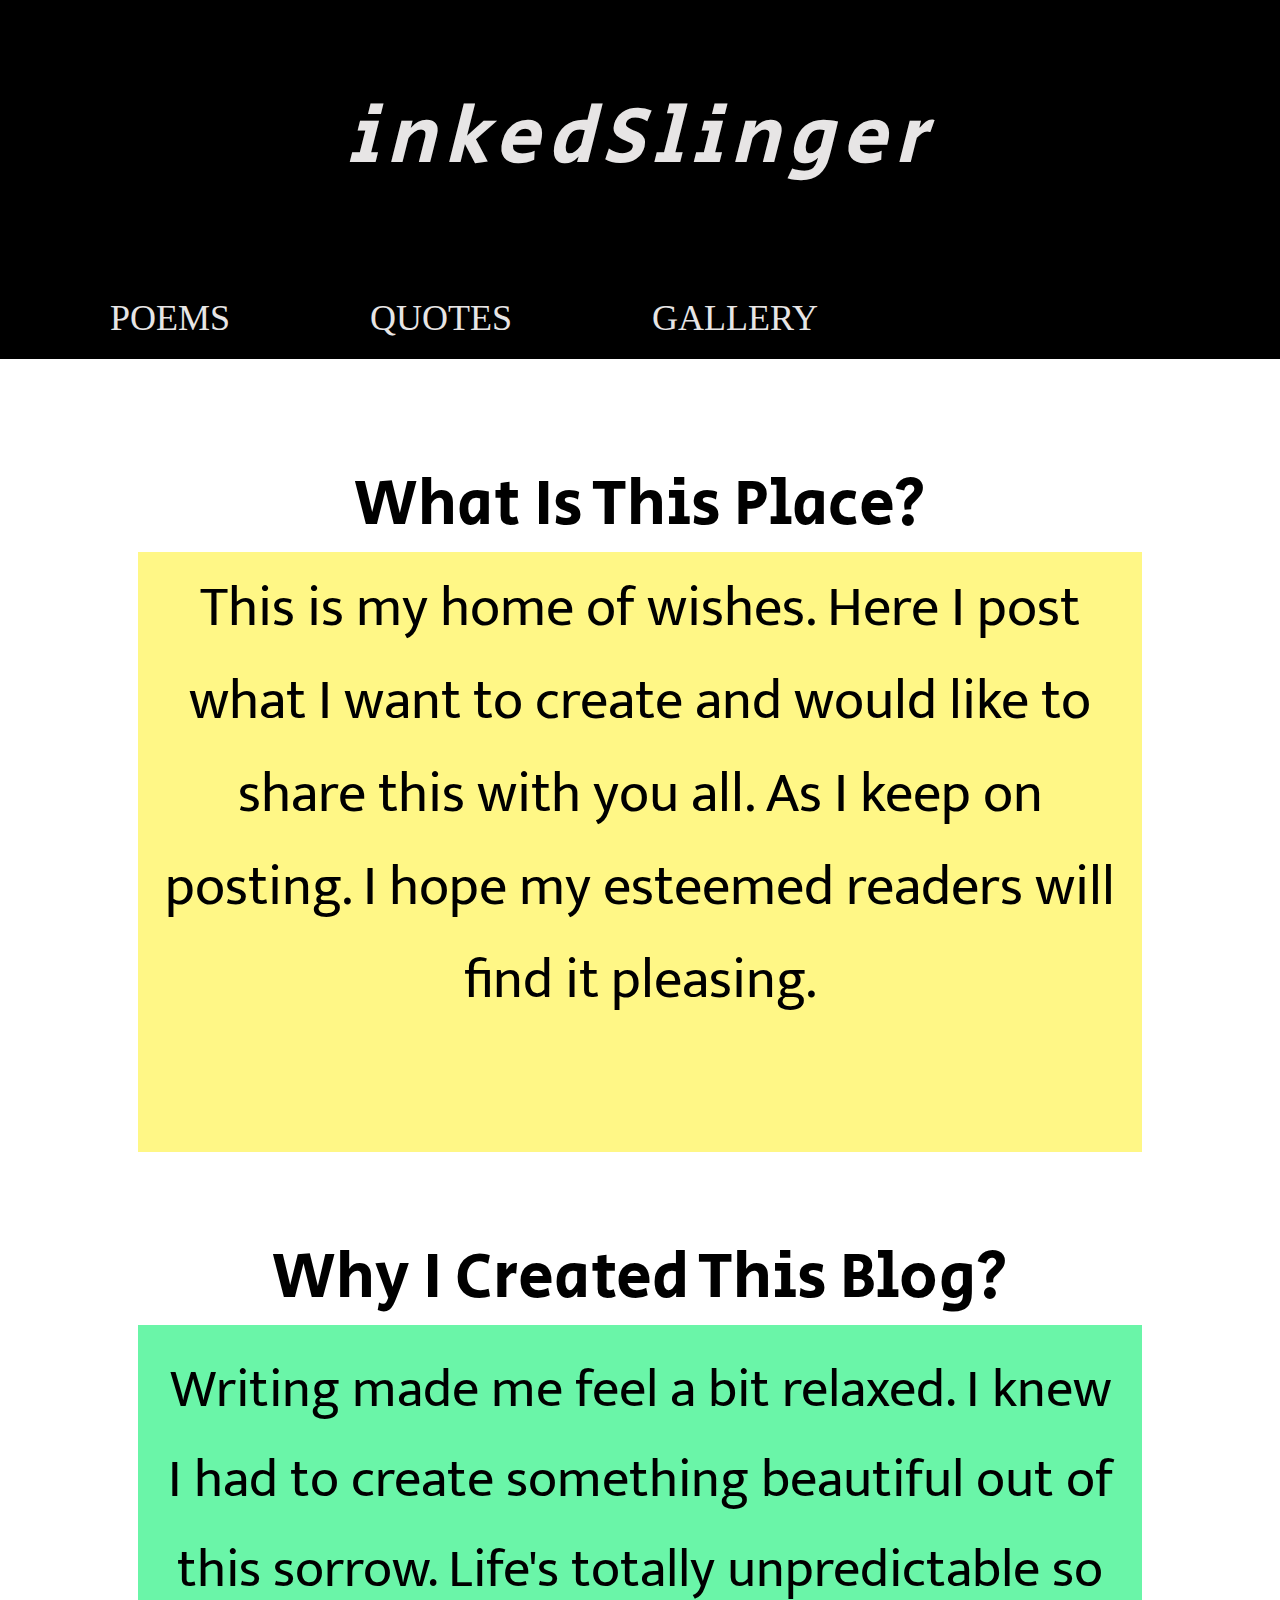
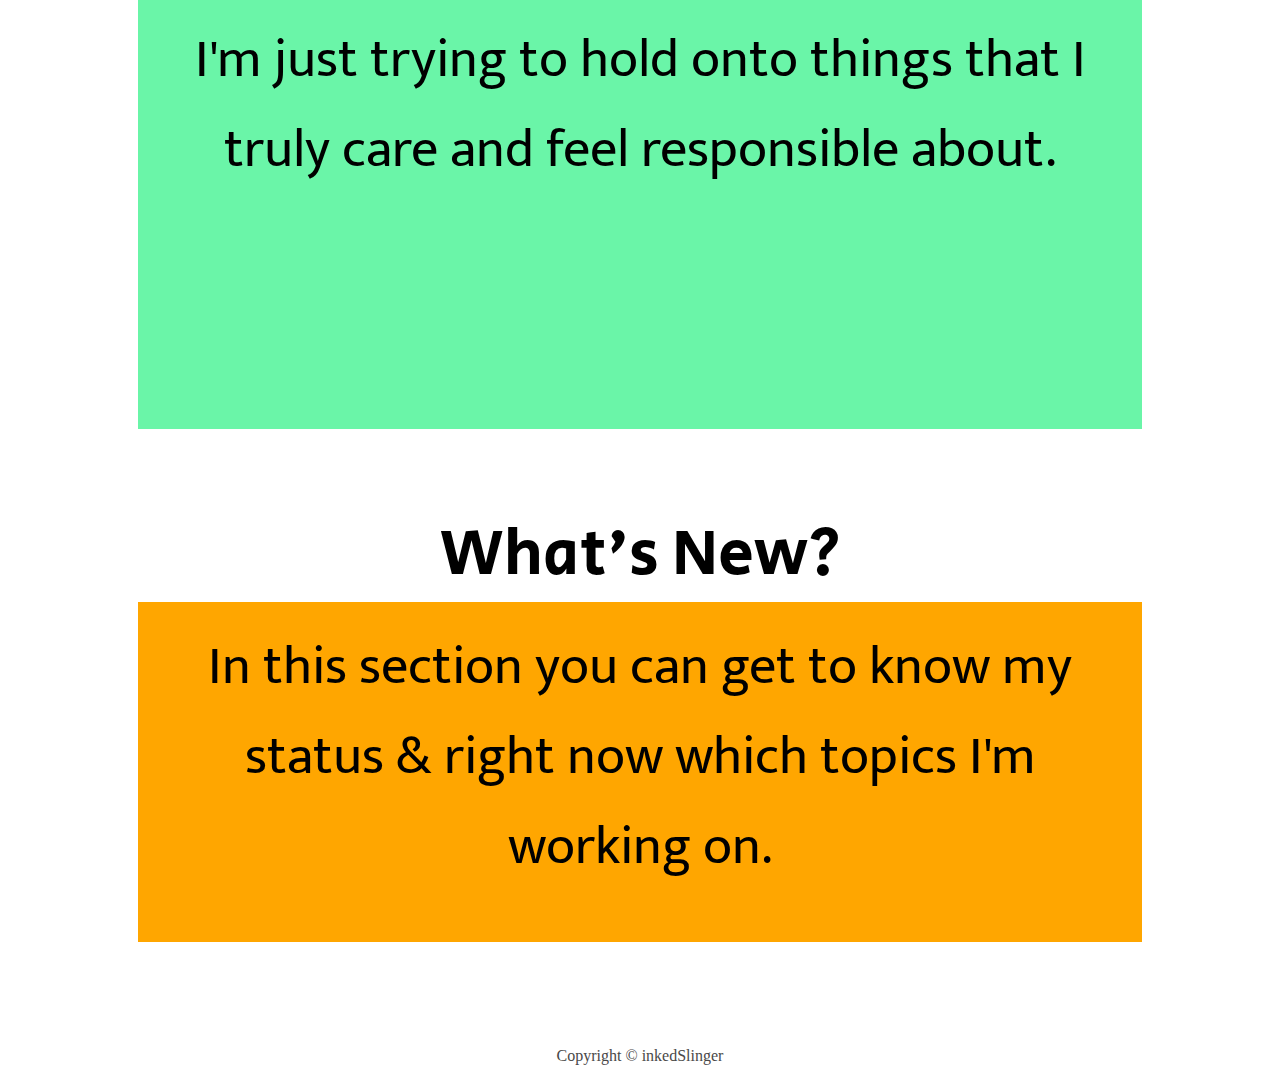
==== index.html @ 179d0739 "final" ====
<!DOCTYPE html>
<html>
  <head>
    <title>video-lec</title>

    <link
      href="https://fonts.googleapis.com/css2?family=Mukta:wght@300&display=swap"
      rel="stylesheet"
    />
    <link
      href="https://fonts.googleapis.com/css2?family=Secular+One&display=swap"
      rel="stylesheet"
    />
    <link rel="stylesheet" href="blogstyle.css" />
  </head>
  <body>
    <div class="header">
      <div id="logo">inkedSlinger</div>
      <!-- <div id="sub-header">Slinger
            </div>  -->
    </div>

    <div class="sections">
      <ul>
        <li><a href="">POEMS</a></li>
        <li><a href="">QUOTES</a></li>
        <li><a href="">GALLERY</a></li>
      </ul>
    </div>
    <div class="container">
      <div class="about-me">
        <div class="what">
          <div id="what-ques">What Is This Place?</div>

          <div id="what-ans">
            This is my home of wishes. Here I post what I want to create and
            would like to share this with you all. As I keep on posting. I hope
            my esteemed readers will find it pleasing.
          </div>
        </div>

        <div class="why">
          <div id="why-ques">Why I Created This Blog?</div>

          <div id="why-ans">
            Writing made me feel a bit relaxed. I knew I had to create something
            beautiful out of this sorrow. Life's totally unpredictable so I'm
            just trying to hold onto things that I truly care and feel
            responsible about.
          </div>
        </div>
      </div>

      <!-- <div class="image">
          <div id="img1">
              <img src="harmony.jpg" alt="" style="
              height:560;">
          </div>

         <div id="img2">
             <img src="thoughts.jpg" alt="">
         </div> 
      </div> -->
     

      <div class="new">
        <div id="new">What's New?</div>
        <div id="new-ans">
          In this section you can get to know my status & right now which topics
          I'm working on.
        </div>
      </div>
    </div>
    <footer>
      <p>Copyright &copy; inkedSlinger</p>
    </footer>
  </body>
</html>
---- blogstyle.css ----
*{
    border: 0px;
    margin: 0px;
}
body{
    margin: 0ex;
}
.header{
   background-color: rgb(0, 0, 0);

    
}

#logo{
    color: rgb(231, 229, 229);
    
    font-style: italic;
    text-align: center;
    font-size: 5rem;
    font-weight: lighter;
    letter-spacing: 8px;

   
    padding: 80px;

   
    font-family: 'Secular One', sans-serif;
}


.sections{
    display: flex;
  
 
    background-color: rgb(0, 0, 0);

   

}
.sections a{
    color: rgb(231, 229, 229);
    text-decoration: none;
    font-size: 36px;
    
}    

.sections li{
    list-style: none;
    float: left;
    padding: 20px 70px;

}

.container{
        width: 80%;
        margin: auto;
}

#what-ques{
    margin-top: 100px;
    font-size:4rem;
    text-align: center;
    font-family: 'Secular One', sans-serif;
}

#what-ans{
    height: 580px;

    font-size: 3.5rem;
    padding:10px;
    margin:0px 10px 10px 10px;

    font-family: 'Mukta', sans-serif;
    text-align: center;

   

    background-color: rgb(255, 247, 134);
    
}
#why-ques{
    margin-top: 80px;
    font-size: 4rem;
    text-align: center;

    font-family: 'Secular One', sans-serif;
}

#why-ans{
    height: 664px;

    font-family: 'Mukta', sans-serif;
    font-size: 3.4rem;
   
    padding: 20px;
    margin:0px 10px 10px 10px;
   
    text-align: center;
    background-color: rgb(106, 245, 168);
    

}

#new{
    font-size: 4rem;
    font-family: 'Secular One', sans-serif;
    
    margin-top: 80px;
    
    text-align: center;

}


#new-ans{
    height: 300px;

    font-family: 'Mukta', sans-serif;
    font-size: 3.4rem;
    
    padding: 20px;
    margin:0px 10px 10px 10px;
    
    text-align: center;
    background-color: rgb(255, 166, 0);
}

footer {
margin-top: 90px ;
font-size: 16px ;
text-align: center;
padding: 15px;

color: rgb(73, 72, 72);
}
 

.image{
    margin-top: 100px;
    margin-left: 0px;;

}
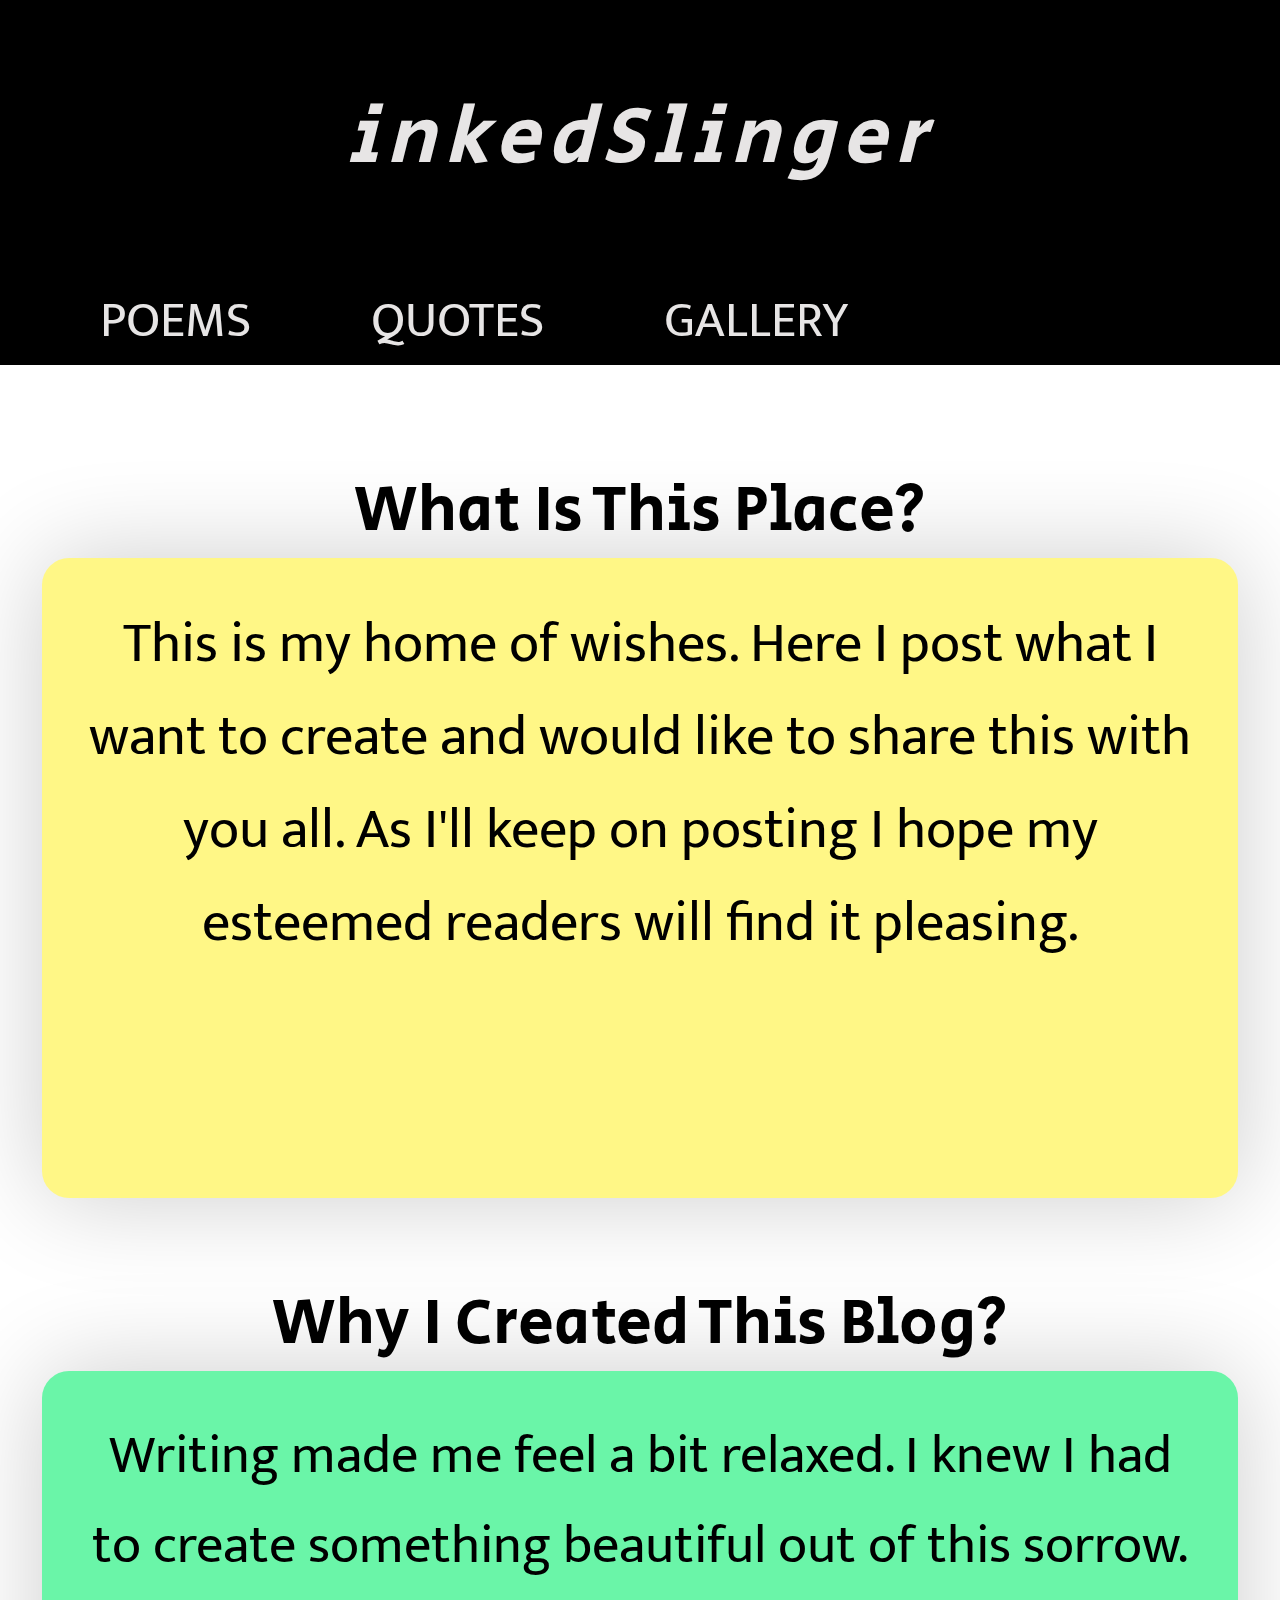
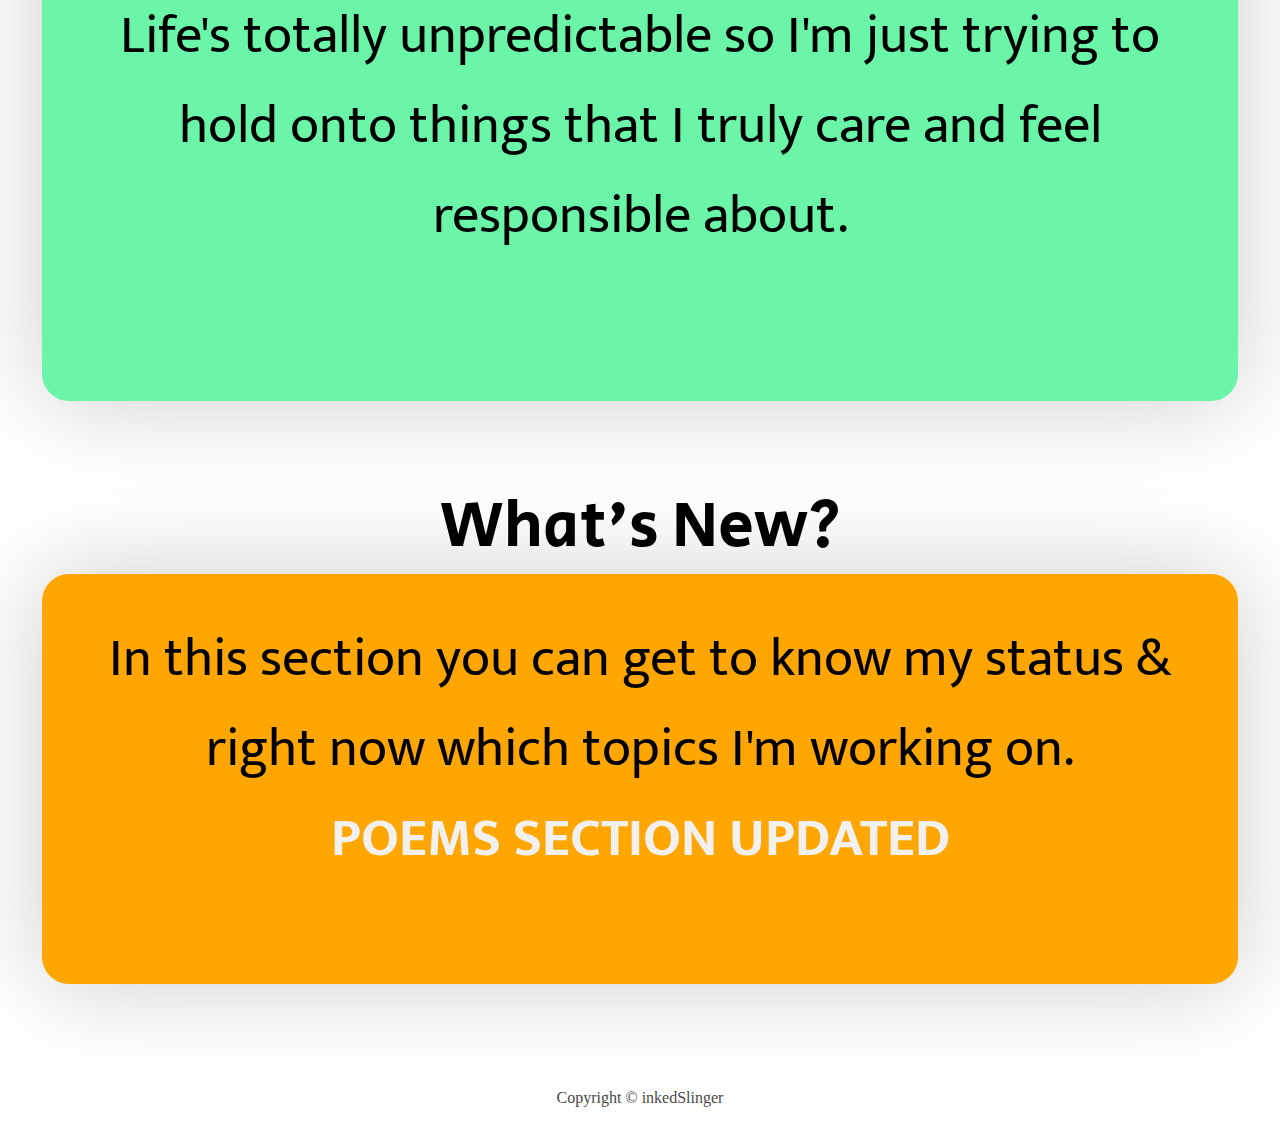
==== commit 6bfe64e7: "all html pages connected" ====
--- a/index.html
+++ b/index.html
@@ -1,7 +1,7 @@
 <!DOCTYPE html>
 <html>
   <head>
-    <title>video-lec</title>
+    <title>blog-for-life</title>
 
     <link
       href="https://fonts.googleapis.com/css2?family=Mukta:wght@300&display=swap"
@@ -11,7 +11,7 @@
       href="https://fonts.googleapis.com/css2?family=Secular+One&display=swap"
       rel="stylesheet"
     />
-    <link rel="stylesheet" href="blogstyle.css" />
+    <link rel="stylesheet" href="index-style.css" />
   </head>
   <body>
     <div class="header">
@@ -22,9 +22,10 @@
 
     <div class="sections">
       <ul>
-        <li><a href="">POEMS</a></li>
-        <li><a href="">QUOTES</a></li>
+        <li><a href="poems.html">POEMS</a></li>
+        <li><a href="quotes.html">QUOTES</a></li>
         <li><a href="">GALLERY</a></li>
+       
       </ul>
     </div>
     <div class="container">
@@ -34,7 +35,7 @@
 
           <div id="what-ans">
             This is my home of wishes. Here I post what I want to create and
-            would like to share this with you all. As I keep on posting. I hope
+            would like to share this with you all. As I'll keep on posting I hope
             my esteemed readers will find it pleasing.
           </div>
         </div>
@@ -68,6 +69,9 @@
         <div id="new-ans">
           In this section you can get to know my status & right now which topics
           I'm working on.
+               <div id="update">
+                <a href="poems.html">POEMS SECTION UPDATED</a> 
+               </div>
         </div>
       </div>
     </div>
--- a/index-style.css
+++ b/index-style.css
@@ -0,0 +1,157 @@
+*{
+    border: 0px;
+    margin: 0px;
+}
+body{
+    margin: 0ex;
+}
+.header{
+   background-color: rgb(0, 0, 0);
+
+    
+}
+
+#logo{
+    color: rgb(231, 229, 229);
+    
+    font-style: italic;
+    text-align: center;
+    font-size: 5rem;
+    font-weight: lighter;
+    letter-spacing: 8px;
+
+   
+    padding: 80px;
+
+   
+    font-family: 'Secular One', sans-serif;
+}
+
+
+.sections{
+    display: flex;
+  
+ 
+    background-color: rgb(0, 0, 0);
+
+    font-family: 'Mukta', sans-serif;
+
+}
+.sections a{
+    color: rgb(231, 229, 229);
+    text-decoration: none;
+   
+    font-size:50px;
+
+    
+}    
+
+.sections li{
+    list-style: none;
+    float: left;
+    padding: 2px 60px;
+  
+}
+
+.container{
+        width: 95%;
+        margin: auto;
+}
+
+#what-ques{
+    margin-top: 100px;
+    font-size:4rem;
+    text-align: center;
+    font-family: 'Secular One', sans-serif;
+}
+
+#what-ans{
+    height: 560px;
+
+    font-size: 3.5rem;
+    padding:40px;
+    margin:0px 10px 10px 10px;
+
+    font-family: 'Mukta', sans-serif;
+    text-align: center;
+
+   
+
+    background-color: rgb(255, 247, 134);
+    box-shadow: 0px 0px 100px rgba(09, 0, 0, 0.2);
+    border-radius: 27px;
+    
+}
+#why-ques{
+    margin-top: 80px;
+    font-size: 4rem;
+    text-align: center;
+
+    font-family: 'Secular One', sans-serif;
+}
+
+#why-ans{
+    height: 550px;
+
+    font-family: 'Mukta', sans-serif;
+    font-size: 3.4rem;
+   
+    padding:40px;
+    margin:0px 10px 10px 10px;
+   
+    text-align: center;
+    background-color: rgb(106, 245, 168);
+    box-shadow: 0px 0px 100px rgba(09, 0, 0, 0.2);
+    border-radius: 27px;
+
+}
+
+#new{
+    font-size: 4rem;
+    font-family: 'Secular One', sans-serif;
+    
+    margin-top: 80px;
+    
+    text-align: center;
+
+}
+
+
+#new-ans{
+    height: 330px;
+
+    font-family: 'Mukta', sans-serif;
+    font-size: 3.4rem;
+    
+    padding: 40px;
+    margin:0px 10px 10px 10px;
+    
+    text-align: center;
+    background-color: rgb(255, 166, 0);
+    box-shadow: 0px 0px 100px rgba(09, 0, 0, 0.2);
+    border-radius: 27px;
+}
+
+
+#update a{
+ text-decoration: none;
+ color: rgb(243, 240, 240);
+ font-weight: bolder;
+
+}
+
+footer {
+margin-top: 90px ;
+font-size: 16px ;
+text-align: center;
+padding: 15px;
+
+color: rgb(73, 72, 72);
+}
+ 
+
+.image{
+    margin-top: 100px;
+    margin-left: 0px;;
+
+}